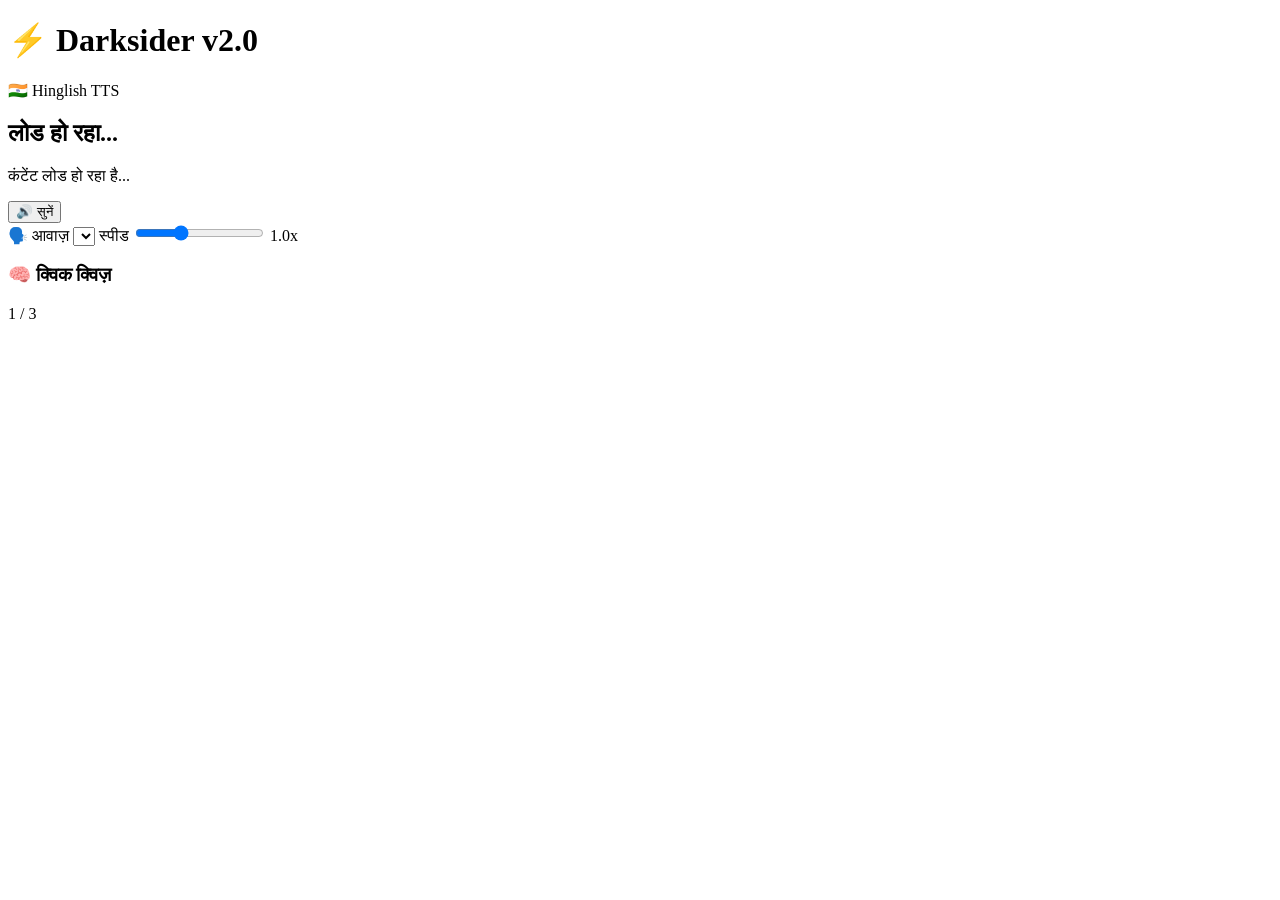
==== index.html @ b1be06bb "Add initial HTML structure for Darksider app" ====
<!DOCTYPE html>
<html lang="hi">
<head>
    <meta charset="UTF-8" />
    <meta name="viewport" content="width=device-width, initial-scale=1.0, maximum-scale=1.0, user-scalable=no" />
    <title>⚡ Darksider · हिंग्लिश में सीखें</title>
    <!-- PWA ke liye manifest -->
    <link rel="manifest" href="manifest.json" />
    <!-- iOS ke liye -->
    <meta name="apple-mobile-web-app-capable" content="yes" />
    <meta name="apple-mobile-web-app-status-bar-style" content="black-translucent" />
    <!-- CSS -->
    <link rel="stylesheet" href="style.css" />
</head>
<body>
    <div class="app" id="app">
        <!-- HEADER -->
        <div class="header">
            <h1>⚡ Darksider <span>v2.0</span></h1>
            <div class="badge-voice">🇮🇳 Hinglish TTS</div>
        </div>

        <!-- TOPIC CARD -->
        <div class="topic-card" id="topicCard">
            <h2 id="topicTitle">लोड हो रहा...</h2>
            <p id="topicContent">कंटेंट लोड हो रहा है...</p>

            <!-- VOICE CONTROLS -->
            <div class="voice-controls">
                <button class="voice-btn-main" id="voiceBtn">
                    <span>🔊</span> <span id="voiceLabel">सुनें</span>
                </button>
                <div class="voice-options">
                    <label>🗣️ आवाज़ <select id="voiceSelect"></select></label>
                    <label>स्पीड <input type="range" id="speedRange" min="0.5" max="2" step="0.1" value="1" />
                        <span class="speed-val" id="speedDisplay">1.0x</span>
                    </label>
                </div>
            </div>
        </div>

        <!-- QUIZ SECTION -->
        <div class="quiz-section" id="quizSection">
            <div class="quiz-header">
                <h3>🧠 क्विक क्विज़</h3>
                <span class="progress-badge" id="progressBadge">1 / 3</span>
            </div>
            <div class="progress-track">
                <div class="progress-fill" id="progressFill" style="width: 0%;"></div>
            </div>
            <div id="quizContainer">
                <!-- Dynamic -->
            </div>
        </div>
    </div>

    <script src="data.js"></script>
    <script src="script.js"></script>
</body>
</html>
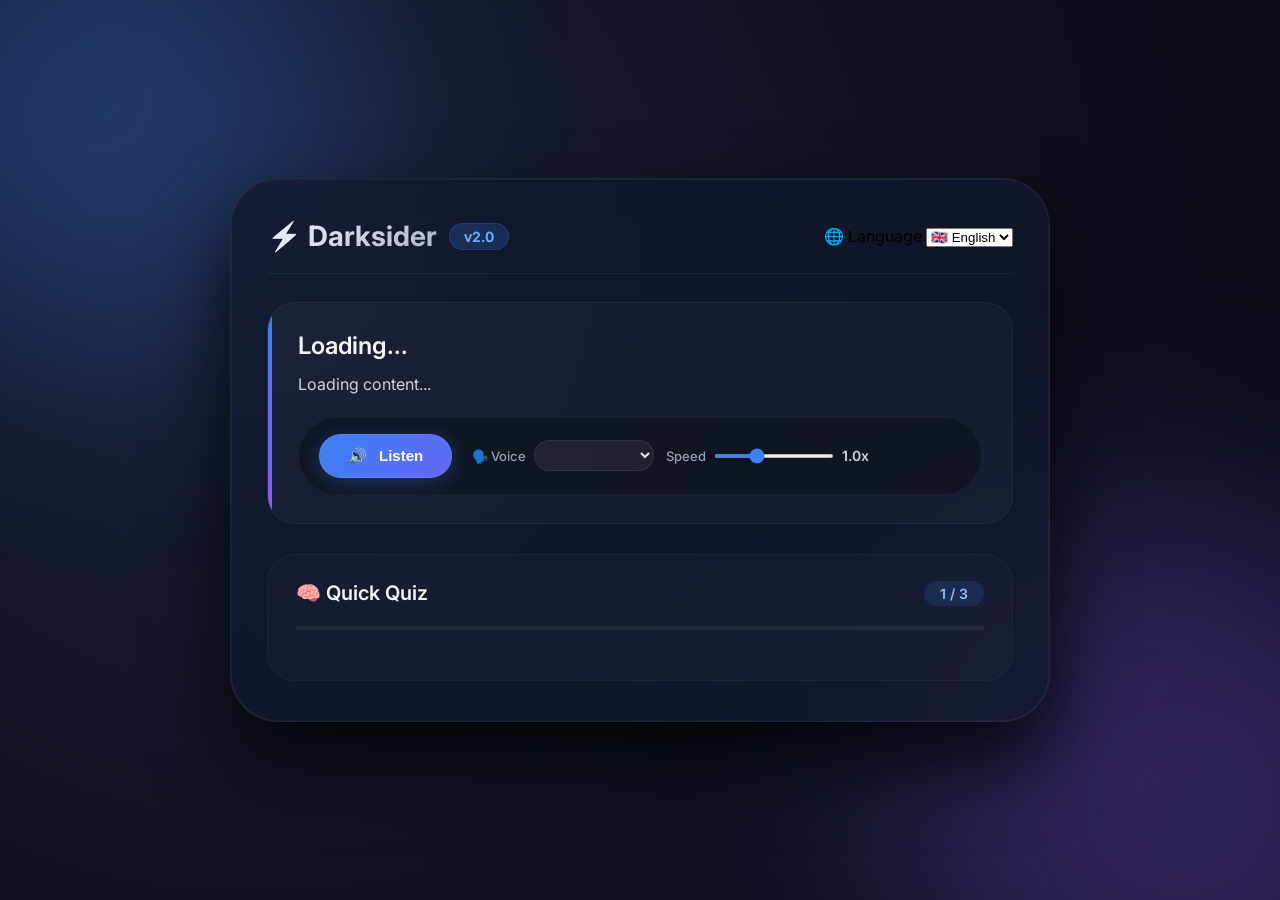
==== commit e4389d90: "Update index.html" ====
--- a/index.html
+++ b/index.html
@@ -3,13 +3,11 @@
 <head>
     <meta charset="UTF-8" />
     <meta name="viewport" content="width=device-width, initial-scale=1.0, maximum-scale=1.0, user-scalable=no" />
-    <title>⚡ Darksider · हिंग्लिश में सीखें</title>
-    <!-- PWA ke liye manifest -->
+    <title>⚡ Darksider · Learn with Voice</title>
+    <!-- PWA Manifest -->
     <link rel="manifest" href="manifest.json" />
-    <!-- iOS ke liye -->
     <meta name="apple-mobile-web-app-capable" content="yes" />
     <meta name="apple-mobile-web-app-status-bar-style" content="black-translucent" />
-    <!-- CSS -->
     <link rel="stylesheet" href="style.css" />
 </head>
 <body>
@@ -17,22 +15,28 @@
         <!-- HEADER -->
         <div class="header">
             <h1>⚡ Darksider <span>v2.0</span></h1>
-            <div class="badge-voice">🇮🇳 Hinglish TTS</div>
+            <div class="lang-selector">
+                <label for="langSelect">🌐 Language</label>
+                <select id="langSelect">
+                    <option value="en">🇬🇧 English</option>
+                    <option value="hi">🇮🇳 हिंदी</option>
+                </select>
+            </div>
         </div>
 
         <!-- TOPIC CARD -->
         <div class="topic-card" id="topicCard">
-            <h2 id="topicTitle">लोड हो रहा...</h2>
-            <p id="topicContent">कंटेंट लोड हो रहा है...</p>
+            <h2 id="topicTitle">Loading...</h2>
+            <p id="topicContent">Loading content...</p>
 
             <!-- VOICE CONTROLS -->
             <div class="voice-controls">
                 <button class="voice-btn-main" id="voiceBtn">
-                    <span>🔊</span> <span id="voiceLabel">सुनें</span>
+                    <span>🔊</span> <span id="voiceLabel">Listen</span>
                 </button>
                 <div class="voice-options">
-                    <label>🗣️ आवाज़ <select id="voiceSelect"></select></label>
-                    <label>स्पीड <input type="range" id="speedRange" min="0.5" max="2" step="0.1" value="1" />
+                    <label>🗣️ Voice <select id="voiceSelect"></select></label>
+                    <label>Speed <input type="range" id="speedRange" min="0.5" max="2" step="0.1" value="1" />
                         <span class="speed-val" id="speedDisplay">1.0x</span>
                     </label>
                 </div>
@@ -42,7 +46,7 @@
         <!-- QUIZ SECTION -->
         <div class="quiz-section" id="quizSection">
             <div class="quiz-header">
-                <h3>🧠 क्विक क्विज़</h3>
+                <h3 id="quizTitle">🧠 Quick Quiz</h3>
                 <span class="progress-badge" id="progressBadge">1 / 3</span>
             </div>
             <div class="progress-track">
--- a/style.css
+++ b/style.css
@@ -0,0 +1,316 @@
+@import url('https://fonts.googleapis.com/css2?family=Inter:opsz,wght@14..32,400;14..32,500;14..32,600;14..32,700&display=swap');
+* { margin: 0; padding: 0; box-sizing: border-box; }
+body {
+    font-family: 'Inter', sans-serif;
+    min-height: 100vh;
+    display: flex;
+    align-items: center;
+    justify-content: center;
+    padding: 20px;
+    background: #0b0f1a;
+    background-image: radial-gradient(circle at 20% 30%, #1a1f35 0%, #070a12 90%);
+    position: relative;
+    overflow-x: hidden;
+}
+body::before, body::after {
+    content: '';
+    position: fixed;
+    border-radius: 50%;
+    filter: blur(120px);
+    opacity: 0.3;
+    z-index: 0;
+    animation: floatOrb 12s infinite alternate ease-in-out;
+}
+body::before { width: 500px; height: 500px; background: #3b82f6; top: -150px; left: -150px; }
+body::after { width: 600px; height: 600px; background: #8b5cf6; bottom: -200px; right: -200px; animation-delay: -4s; }
+@keyframes floatOrb {
+    0% { transform: translate(0, 0) scale(1); }
+    100% { transform: translate(80px, 60px) scale(1.2); }
+}
+.app {
+    position: relative;
+    z-index: 1;
+    max-width: 820px;
+    width: 100%;
+    background: rgba(18, 25, 45, 0.75);
+    backdrop-filter: blur(20px);
+    -webkit-backdrop-filter: blur(20px);
+    border: 1px solid rgba(255, 255, 255, 0.07);
+    border-radius: 48px;
+    padding: 40px 36px;
+    box-shadow: 0 40px 80px rgba(0, 0, 0, 0.8), 0 0 0 1px rgba(255, 255, 255, 0.03) inset;
+}
+.header {
+    display: flex;
+    align-items: center;
+    justify-content: space-between;
+    border-bottom: 1px solid rgba(255, 255, 255, 0.06);
+    padding-bottom: 20px;
+    margin-bottom: 28px;
+    flex-wrap: wrap;
+    gap: 12px;
+}
+.header h1 {
+    font-size: 28px;
+    font-weight: 700;
+    background: linear-gradient(135deg, #f0f4ff 0%, #94a3b8 100%);
+    -webkit-background-clip: text;
+    -webkit-text-fill-color: transparent;
+    background-clip: text;
+    display: flex;
+    align-items: center;
+    gap: 12px;
+}
+.header h1 span {
+    background: rgba(59, 130, 246, 0.2);
+    padding: 4px 14px;
+    border-radius: 40px;
+    font-size: 14px;
+    font-weight: 600;
+    -webkit-text-fill-color: #60a5fa;
+    border: 1px solid rgba(59, 130, 246, 0.2);
+}
+.badge-voice {
+    background: rgba(34, 197, 94, 0.15);
+    padding: 6px 16px;
+    border-radius: 40px;
+    color: #4ade80;
+    font-size: 13px;
+    font-weight: 600;
+    border: 1px solid rgba(34, 197, 94, 0.15);
+}
+.topic-card {
+    background: rgba(255, 255, 255, 0.03);
+    border-radius: 28px;
+    padding: 28px 30px;
+    margin-bottom: 30px;
+    border: 1px solid rgba(255, 255, 255, 0.05);
+    position: relative;
+    overflow: hidden;
+}
+.topic-card::before {
+    content: '';
+    position: absolute;
+    top: 0;
+    left: 0;
+    width: 4px;
+    height: 100%;
+    background: linear-gradient(180deg, #3b82f6, #8b5cf6);
+    border-radius: 4px;
+}
+.topic-card h2 { color: #f1f5f9; font-size: 24px; font-weight: 600; margin-bottom: 10px; }
+.topic-card p { color: #cbd5e1; line-height: 1.8; font-size: 16px; margin-bottom: 18px; }
+.voice-controls {
+    display: flex;
+    flex-wrap: wrap;
+    align-items: center;
+    gap: 16px 20px;
+    background: rgba(0, 0, 0, 0.3);
+    padding: 16px 20px;
+    border-radius: 60px;
+    border: 1px solid rgba(255, 255, 255, 0.04);
+    margin-top: 4px;
+}
+.voice-btn-main {
+    background: linear-gradient(135deg, #3b82f6, #6366f1);
+    border: none;
+    color: white;
+    padding: 12px 28px;
+    border-radius: 40px;
+    font-size: 15px;
+    font-weight: 600;
+    cursor: pointer;
+    display: flex;
+    align-items: center;
+    gap: 12px;
+    transition: 0.25s ease;
+    box-shadow: 0 4px 20px rgba(59, 130, 246, 0.3);
+    border: 1px solid rgba(255, 255, 255, 0.1);
+    flex-shrink: 0;
+}
+.voice-btn-main:hover { transform: scale(1.03); box-shadow: 0 6px 30px rgba(59, 130, 246, 0.5); }
+.voice-btn-main.playing {
+    background: linear-gradient(135deg, #ef4444, #dc2626);
+    box-shadow: 0 4px 20px rgba(239, 68, 68, 0.4);
+    animation: pulseRed 1.2s infinite;
+}
+@keyframes pulseRed {
+    0% { box-shadow: 0 4px 20px rgba(239, 68, 68, 0.3); }
+    50% { box-shadow: 0 4px 40px rgba(239, 68, 68, 0.7); }
+    100% { box-shadow: 0 4px 20px rgba(239, 68, 68, 0.3); }
+}
+.voice-options {
+    display: flex;
+    flex-wrap: wrap;
+    align-items: center;
+    gap: 12px;
+    flex: 1;
+}
+.voice-options label {
+    color: #94a3b8;
+    font-size: 13px;
+    font-weight: 500;
+    display: flex;
+    align-items: center;
+    gap: 8px;
+}
+.voice-options select, .voice-options input[type="range"] {
+    background: rgba(255, 255, 255, 0.06);
+    border: 1px solid rgba(255, 255, 255, 0.08);
+    color: #e2e8f0;
+    padding: 6px 12px;
+    border-radius: 30px;
+    font-size: 13px;
+    outline: none;
+    cursor: pointer;
+    min-width: 120px;
+}
+.voice-options select option { background: #1e293b; color: #f1f5f9; }
+.voice-options input[type="range"] { width: 90px; padding: 0; accent-color: #3b82f6; height: 4px; }
+.voice-options .speed-val { color: #cbd5e1; font-size: 14px; font-weight: 600; min-width: 32px; }
+.quiz-section {
+    background: rgba(255, 255, 255, 0.02);
+    border-radius: 28px;
+    padding: 26px 28px;
+    border: 1px solid rgba(255, 255, 255, 0.04);
+    margin-top: 10px;
+}
+.quiz-header {
+    display: flex;
+    justify-content: space-between;
+    align-items: center;
+    margin-bottom: 20px;
+}
+.quiz-header h3 { color: #f1f5f9; font-size: 20px; font-weight: 600; display: flex; align-items: center; gap: 10px; }
+.progress-badge {
+    background: rgba(59, 130, 246, 0.15);
+    color: #93bbfc;
+    padding: 4px 16px;
+    border-radius: 40px;
+    font-size: 14px;
+    font-weight: 600;
+}
+.progress-track {
+    width: 100%;
+    height: 4px;
+    background: rgba(255, 255, 255, 0.06);
+    border-radius: 4px;
+    margin-bottom: 24px;
+    overflow: hidden;
+}
+.progress-fill {
+    height: 100%;
+    width: 0%;
+    background: linear-gradient(90deg, #3b82f6, #8b5cf6);
+    border-radius: 4px;
+    transition: width 0.4s cubic-bezier(0.22, 1, 0.36, 1);
+}
+.question-text { color: #f8fafc; font-size: 20px; font-weight: 500; margin-bottom: 22px; }
+.options {
+    display: flex;
+    flex-direction: column;
+    gap: 12px;
+    margin-bottom: 24px;
+}
+.options button {
+    background: rgba(255, 255, 255, 0.04);
+    border: 1px solid rgba(255, 255, 255, 0.06);
+    border-radius: 16px;
+    padding: 16px 22px;
+    font-size: 16px;
+    font-weight: 500;
+    text-align: left;
+    color: #e2e8f0;
+    cursor: pointer;
+    transition: 0.2s ease;
+    display: flex;
+    align-items: center;
+    gap: 14px;
+}
+.options button:hover:not(:disabled) {
+    background: rgba(59, 130, 246, 0.1);
+    border-color: rgba(59, 130, 246, 0.3);
+    transform: translateX(4px);
+}
+.options button .opt-label {
+    background: rgba(255, 255, 255, 0.06);
+    width: 28px;
+    height: 28px;
+    border-radius: 30px;
+    display: flex;
+    align-items: center;
+    justify-content: center;
+    font-size: 13px;
+    font-weight: 700;
+    color: #94a3b8;
+    flex-shrink: 0;
+}
+.options button.correct { border-color: #22c55e; background: rgba(34, 197, 94, 0.15); }
+.options button.correct .opt-label { background: #22c55e; color: white; }
+.options button.wrong { border-color: #ef4444; background: rgba(239, 68, 68, 0.15); }
+.options button.wrong .opt-label { background: #ef4444; color: white; }
+.options button:disabled { opacity: 0.6; cursor: default; }
+.feedback {
+    padding: 14px 20px;
+    border-radius: 16px;
+    margin-bottom: 20px;
+    font-weight: 500;
+    display: none;
+    font-size: 15px;
+    border-left: 4px solid transparent;
+}
+.feedback.show { display: block; animation: fadeSlide 0.3s ease; }
+@keyframes fadeSlide {
+    0% { opacity: 0; transform: translateY(-8px); }
+    100% { opacity: 1; transform: translateY(0); }
+}
+.feedback.correct { background: rgba(34, 197, 94, 0.1); border-left-color: #22c55e; color: #86efac; }
+.feedback.wrong { background: rgba(239, 68, 68, 0.1); border-left-color: #ef4444; color: #fca5a5; }
+.quiz-actions { display: flex; gap: 14px; flex-wrap: wrap; }
+.quiz-actions button {
+    padding: 12px 32px;
+    border: none;
+    border-radius: 40px;
+    font-size: 15px;
+    font-weight: 600;
+    cursor: pointer;
+    transition: 0.2s ease;
+}
+.btn-next {
+    background: linear-gradient(135deg, #3b82f6, #6366f1);
+    color: white;
+    box-shadow: 0 4px 16px rgba(59, 130, 246, 0.2);
+}
+.btn-next:hover:not(:disabled) { transform: scale(1.02); }
+.btn-next:disabled { opacity: 0.3; cursor: not-allowed; }
+.btn-restart {
+    background: rgba(255, 255, 255, 0.06);
+    color: #cbd5e1;
+    border: 1px solid rgba(255, 255, 255, 0.06);
+}
+.btn-restart:hover { background: rgba(255, 255, 255, 0.1); }
+.score-card { text-align: center; padding: 30px 20px; }
+.score-card .big-score {
+    font-size: 56px;
+    font-weight: 800;
+    background: linear-gradient(135deg, #fbbf24, #f59e0b);
+    -webkit-background-clip: text;
+    -webkit-text-fill-color: transparent;
+    background-clip: text;
+}
+.score-card p { color: #94a3b8; font-size: 18px; margin-top: 6px; }
+.score-card .msg { color: #cbd5e1; font-size: 16px; margin: 16px 0 24px; }
+@media (max-width: 650px) {
+    .app { padding: 24px 18px; border-radius: 32px; }
+    .header h1 { font-size: 22px; }
+    .topic-card { padding: 20px; }
+    .voice-controls { flex-direction: column; align-items: stretch; border-radius: 28px; padding: 18px; }
+    .voice-btn-main { justify-content: center; }
+    .voice-options { justify-content: space-between; }
+    .quiz-section { padding: 18px 16px; }
+    .question-text { font-size: 17px; }
+}
+@media (max-width: 400px) {
+    .voice-options { flex-direction: column; align-items: stretch; }
+    .voice-options label { justify-content: space-between; }
+}
